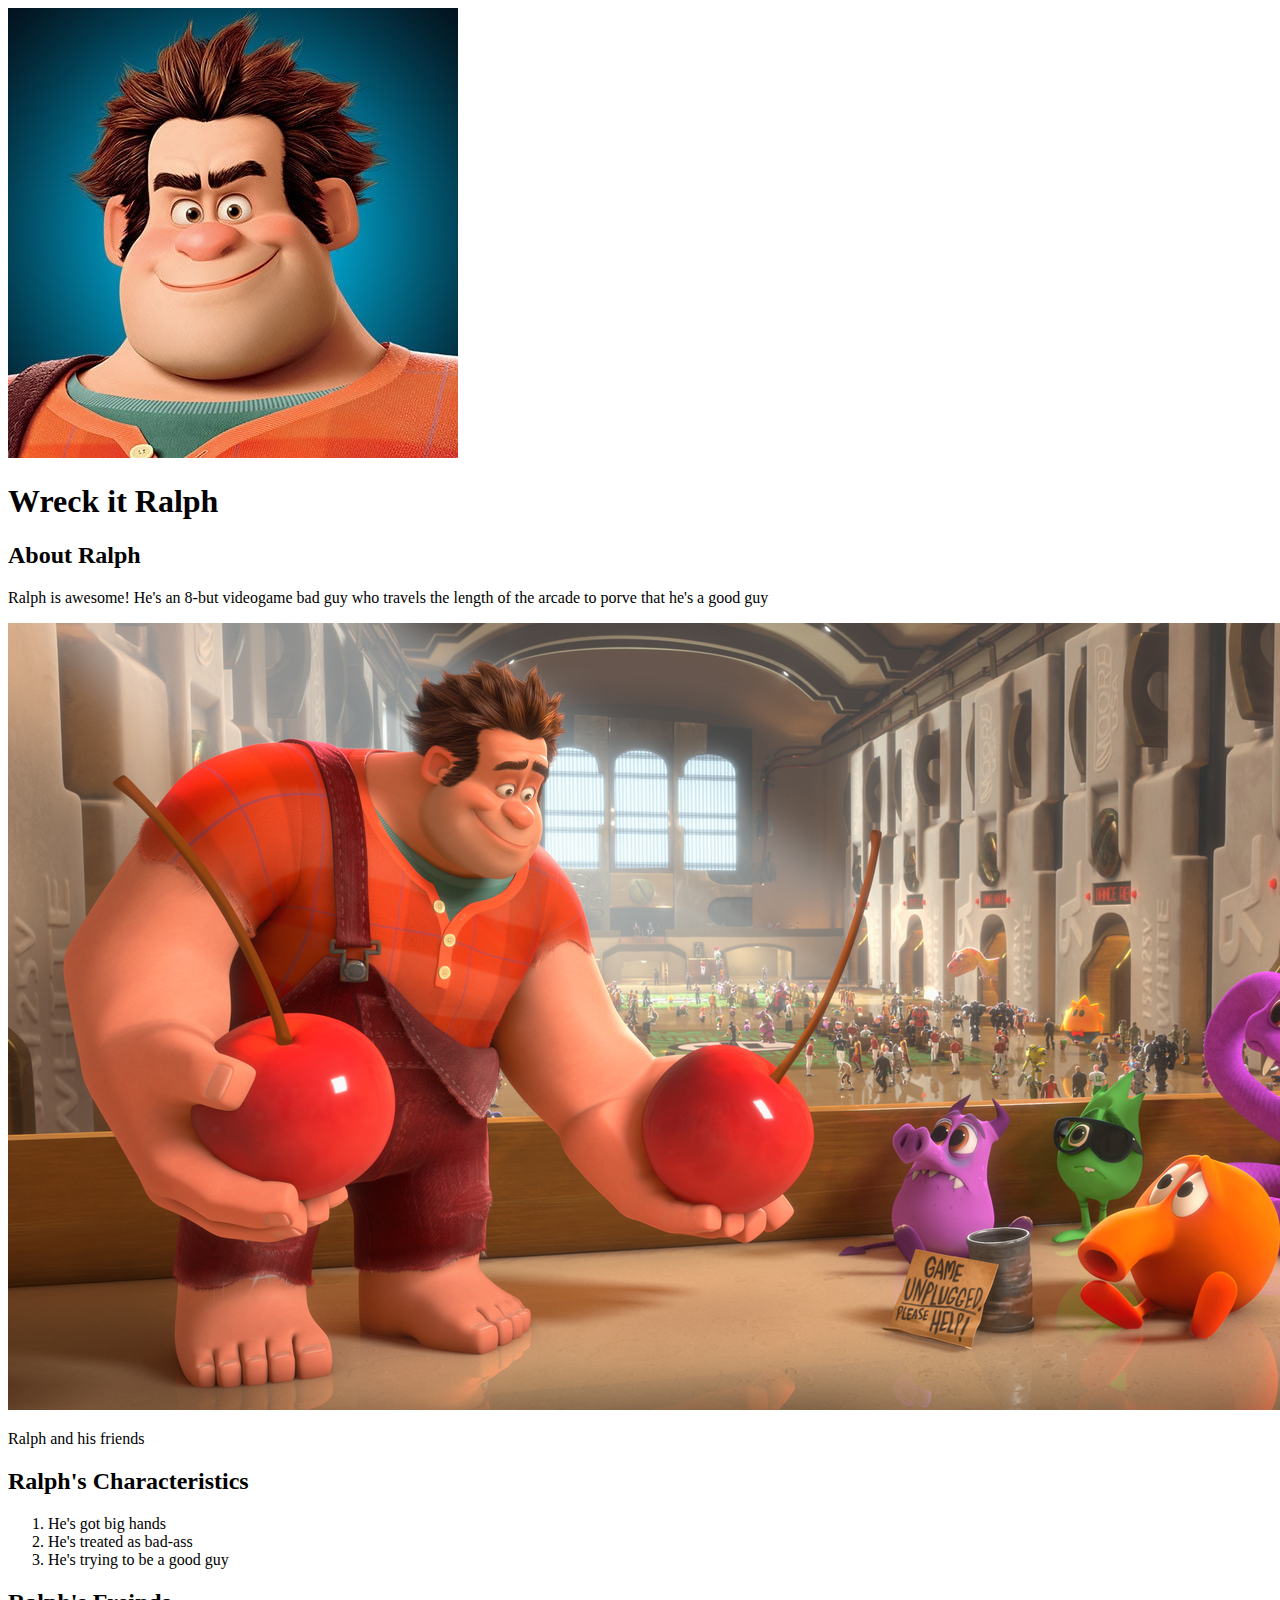
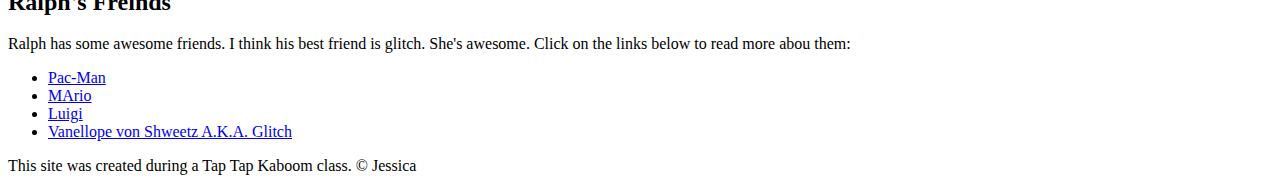
==== index.html @ 18840484 "added our character's index.html and a few images file" ====
<!DOCTYPE html>
<html>
<head>
	<title>Wreck-it Ralph</title>
	<link rel="icon" href="img/ralph-avatar.jpeg">
</head>
<body>
    <!-- header element -->
	<header>
		<img src="img/ralph-avatar.jpeg">
		<h1>Wreck it Ralph</h1>
	</header>

	<!-- main elemnt -->
    <main>
    	<h2>About Ralph</h2>
    	<p>Ralph is awesome! He's an 8-but videogame bad guy who travels the length of the arcade to porve that he's a good guy</p>
    	<img src="img/ralph-big.jpeg">
    	<p>Ralph and his friends</p>

    	<!-- Charactersitics -->
    	<h2>Ralph's Characteristics</h2>
    	<ol>
    		<li>He's got big hands</li>
    		<li>He's treated as bad-ass</li>
    		<li>He's trying to be a good guy</li>
    	</ol>

    	<!-- Friends -->
    	<h2>Ralph's Freinds</h2>
    	<p>Ralph has some awesome friends. I think his best friend is glitch. She's awesome. Click on the links below to read more abou them:</p>
    	<ul>
    		<li><a target="_blank" href="https://en.wikipedia.org/wiki/Pac-Man">Pac-Man</a></li>
    		<li><a target="_blank" href="https://en.wikipedia.org/wiki/Mario">MArio</a></li>
    		<li><a target="_blank" href="https://en.wikipedia.org/wiki/Luigi">Luigi</a></li>
    		<li><a target="_blank" href="https://disneyprincess.fandom.com/wiki/Vanellope_von_Schweetz">Vanellope von Shweetz A.K.A. Glitch</a></li>
    	</ul>
    </main>

    <!-- Footer element -->
    <footer>
    	<p>This site was created during a Tap Tap Kaboom class. &copy; Jessica</p>
    </footer>
</body>
</html>
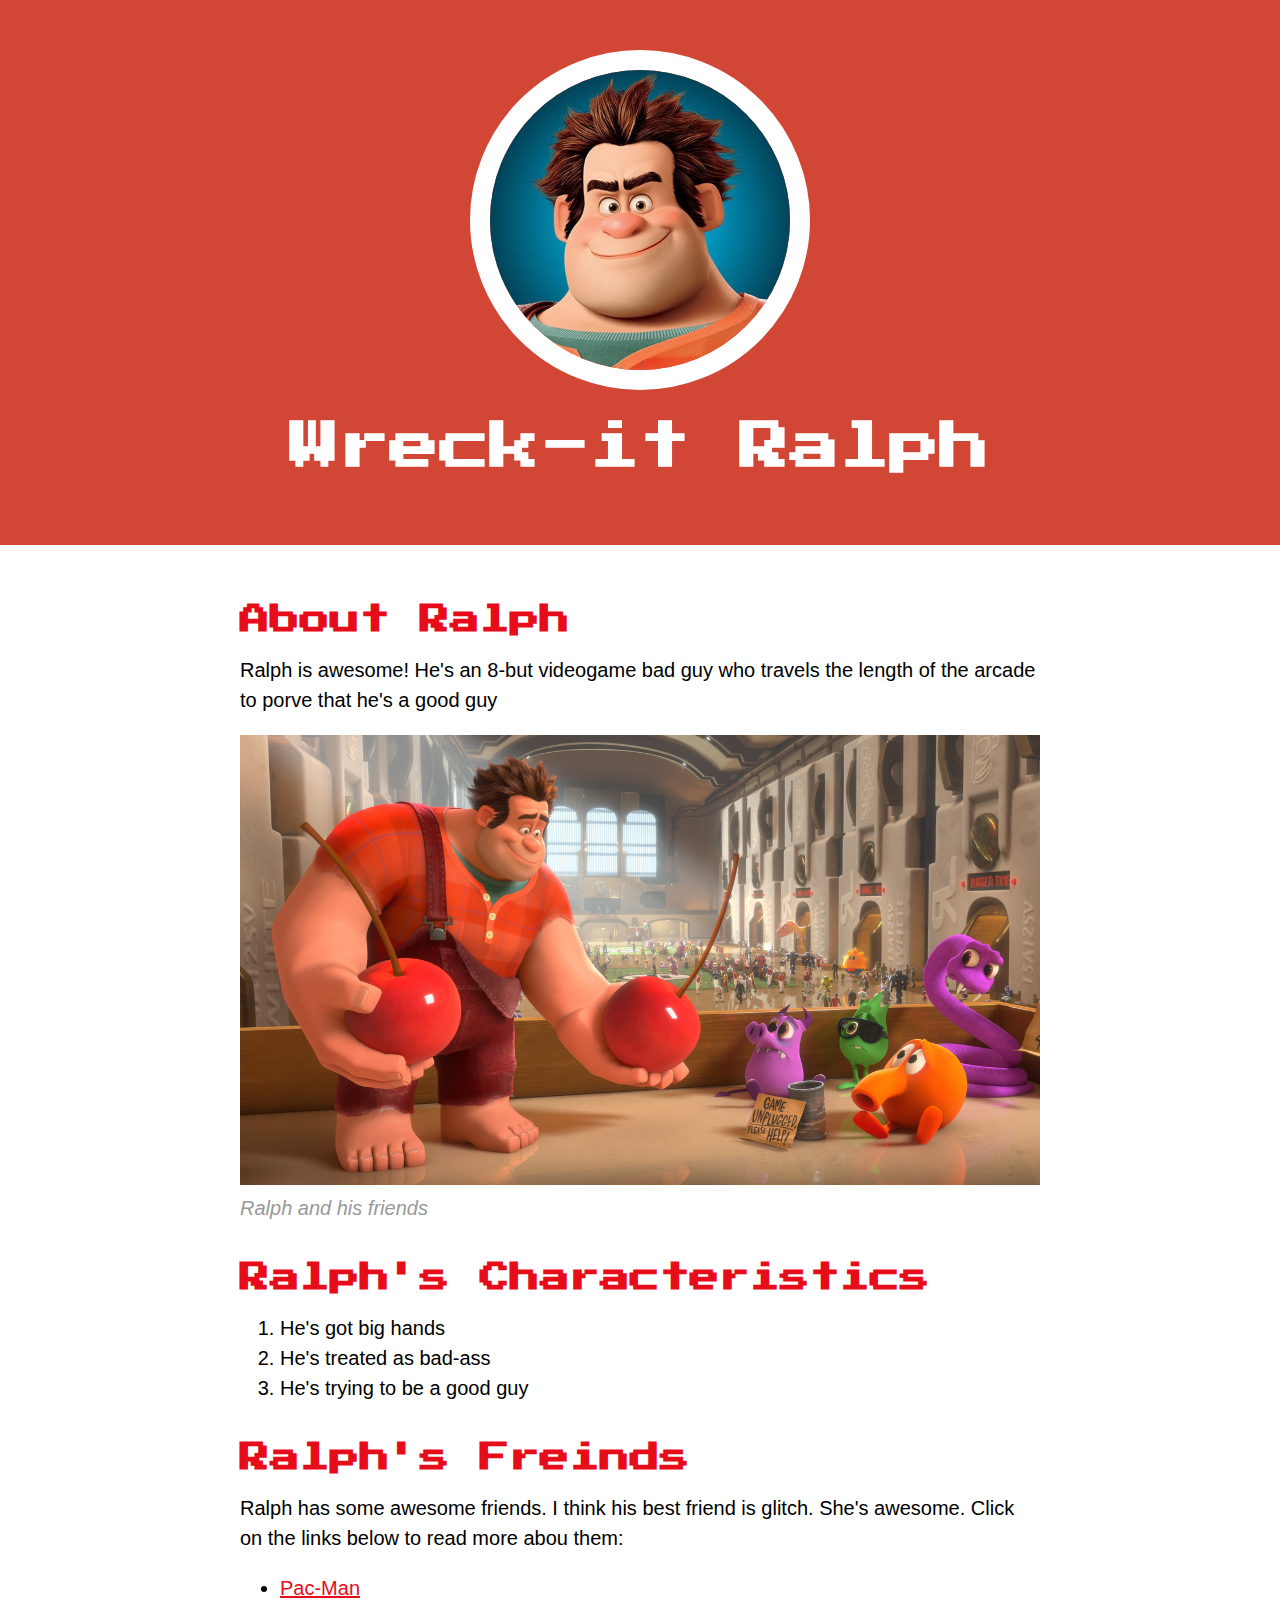
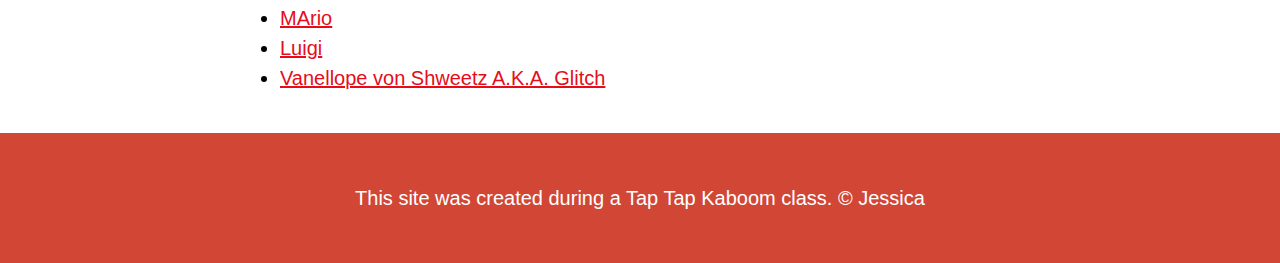
==== commit cdc852d7: "wrote the css for our characters website and changed some html" ====
--- a/index.html
+++ b/index.html
@@ -3,12 +3,15 @@
 <head>
 	<title>Wreck-it Ralph</title>
 	<link rel="icon" href="img/ralph-avatar.jpeg">
+	<link rel="preconnect" href="https://fonts.gstatic.com">
+<link href="https://fonts.googleapis.com/css2?family=Press+Start+2P&display=swap" rel="stylesheet">
+	<link rel="stylesheet" type="text/css" href="css/hero.css">
 </head>
 <body>
     <!-- header element -->
 	<header>
 		<img src="img/ralph-avatar.jpeg">
-		<h1>Wreck it Ralph</h1>
+		<h1>Wreck-it Ralph</h1>
 	</header>
 
 	<!-- main elemnt -->
@@ -16,7 +19,7 @@
     	<h2>About Ralph</h2>
     	<p>Ralph is awesome! He's an 8-but videogame bad guy who travels the length of the arcade to porve that he's a good guy</p>
     	<img src="img/ralph-big.jpeg">
-    	<p>Ralph and his friends</p>
+    	<p class="caption">Ralph and his friends</p>
 
     	<!-- Charactersitics -->
     	<h2>Ralph's Characteristics</h2>
--- a/css/hero.css
+++ b/css/hero.css
@@ -0,0 +1,73 @@
+body {
+	margin: 0;
+	font-family: 'Helvita', 'Arial', sans-serif;
+	font-size: 20px;
+	line-height: 30px;
+}
+
+header {
+	background-color: #d14635;
+	text-align: center;
+	padding-top: 50px;
+	padding-bottom: 50px;
+}
+
+h1, h2 {
+	font-family: 'Press Start 2P', cursive;
+}
+
+header h1 {
+	color: white;
+	font-size: 50px;
+}
+
+header img {
+	border-radius: 170px;
+	width: 300px;
+	border: 20px solid white;
+}
+
+main {
+	max-width: 800px;
+	margin: 0 auto;
+	padding: 20px;
+}
+
+main img {
+	max-width: 100%
+}
+
+h2 {
+	font-size: 30px;
+	color: #e70c19;
+	margin: 40px 0 10px;
+}
+
+a{
+	color: #e70c19;
+}
+a:hover{
+    color: white;
+	background-color: #483a94;
+}
+
+footer{
+	background-color: #d14635;
+	text-align: center;
+	color: white;
+	padding: 50px;
+}
+
+footer p{
+	margin: 0;
+}
+
+footer a{
+	color: white;
+}
+
+p.caption{
+	color: #999999;
+	font-style: italic;
+	margin-top: 0;
+}
